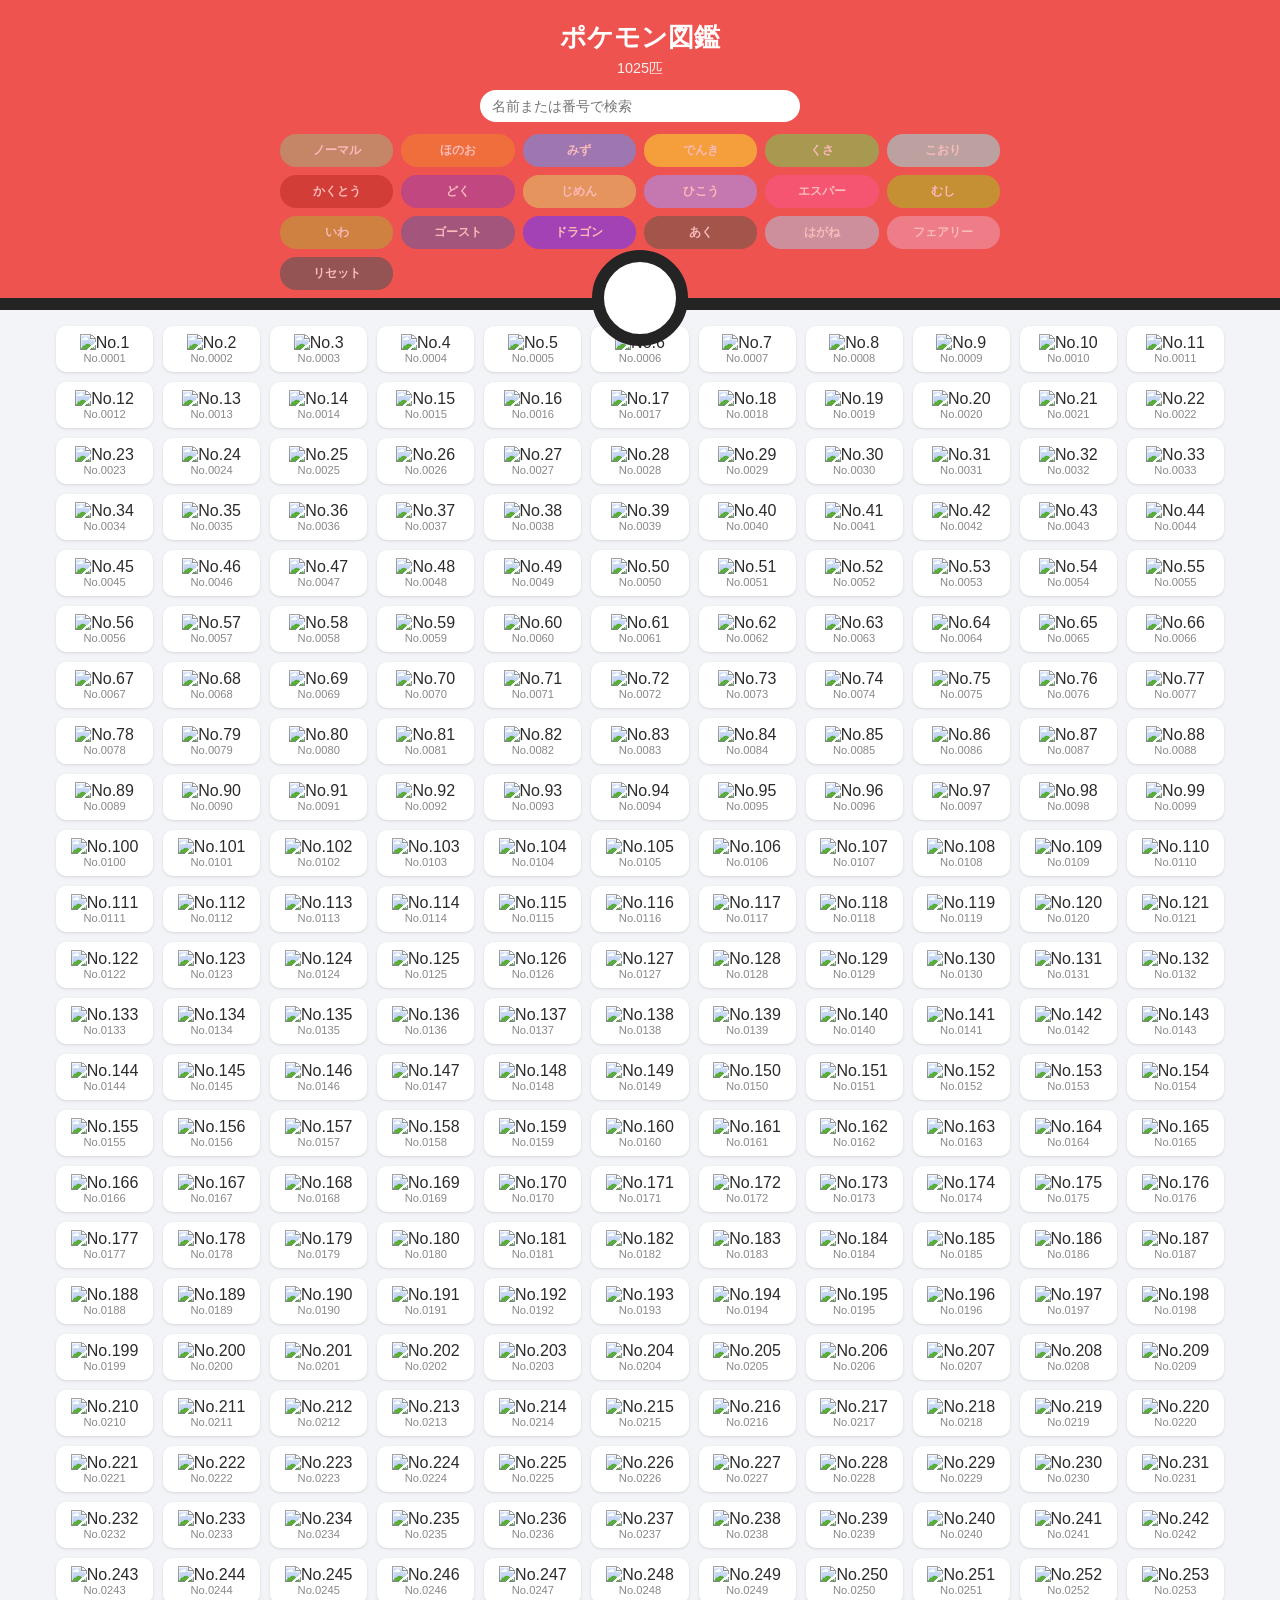
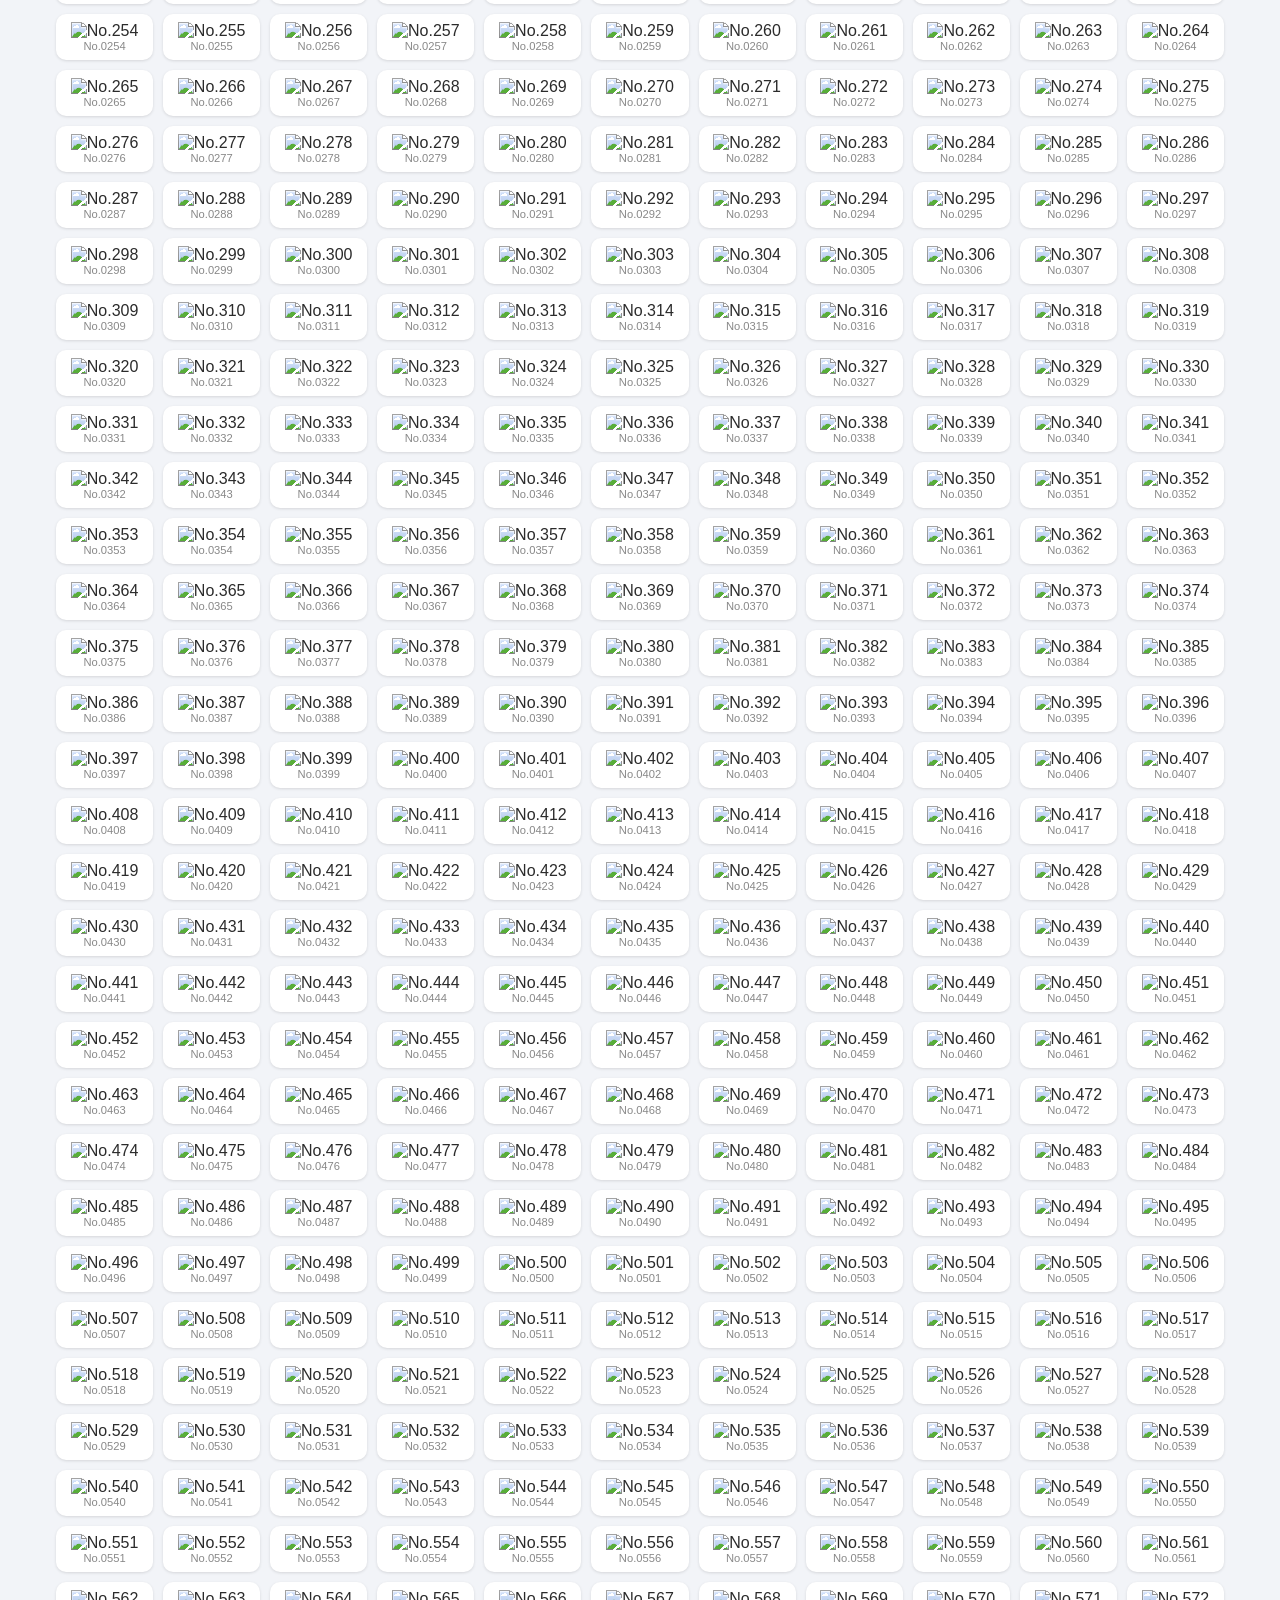
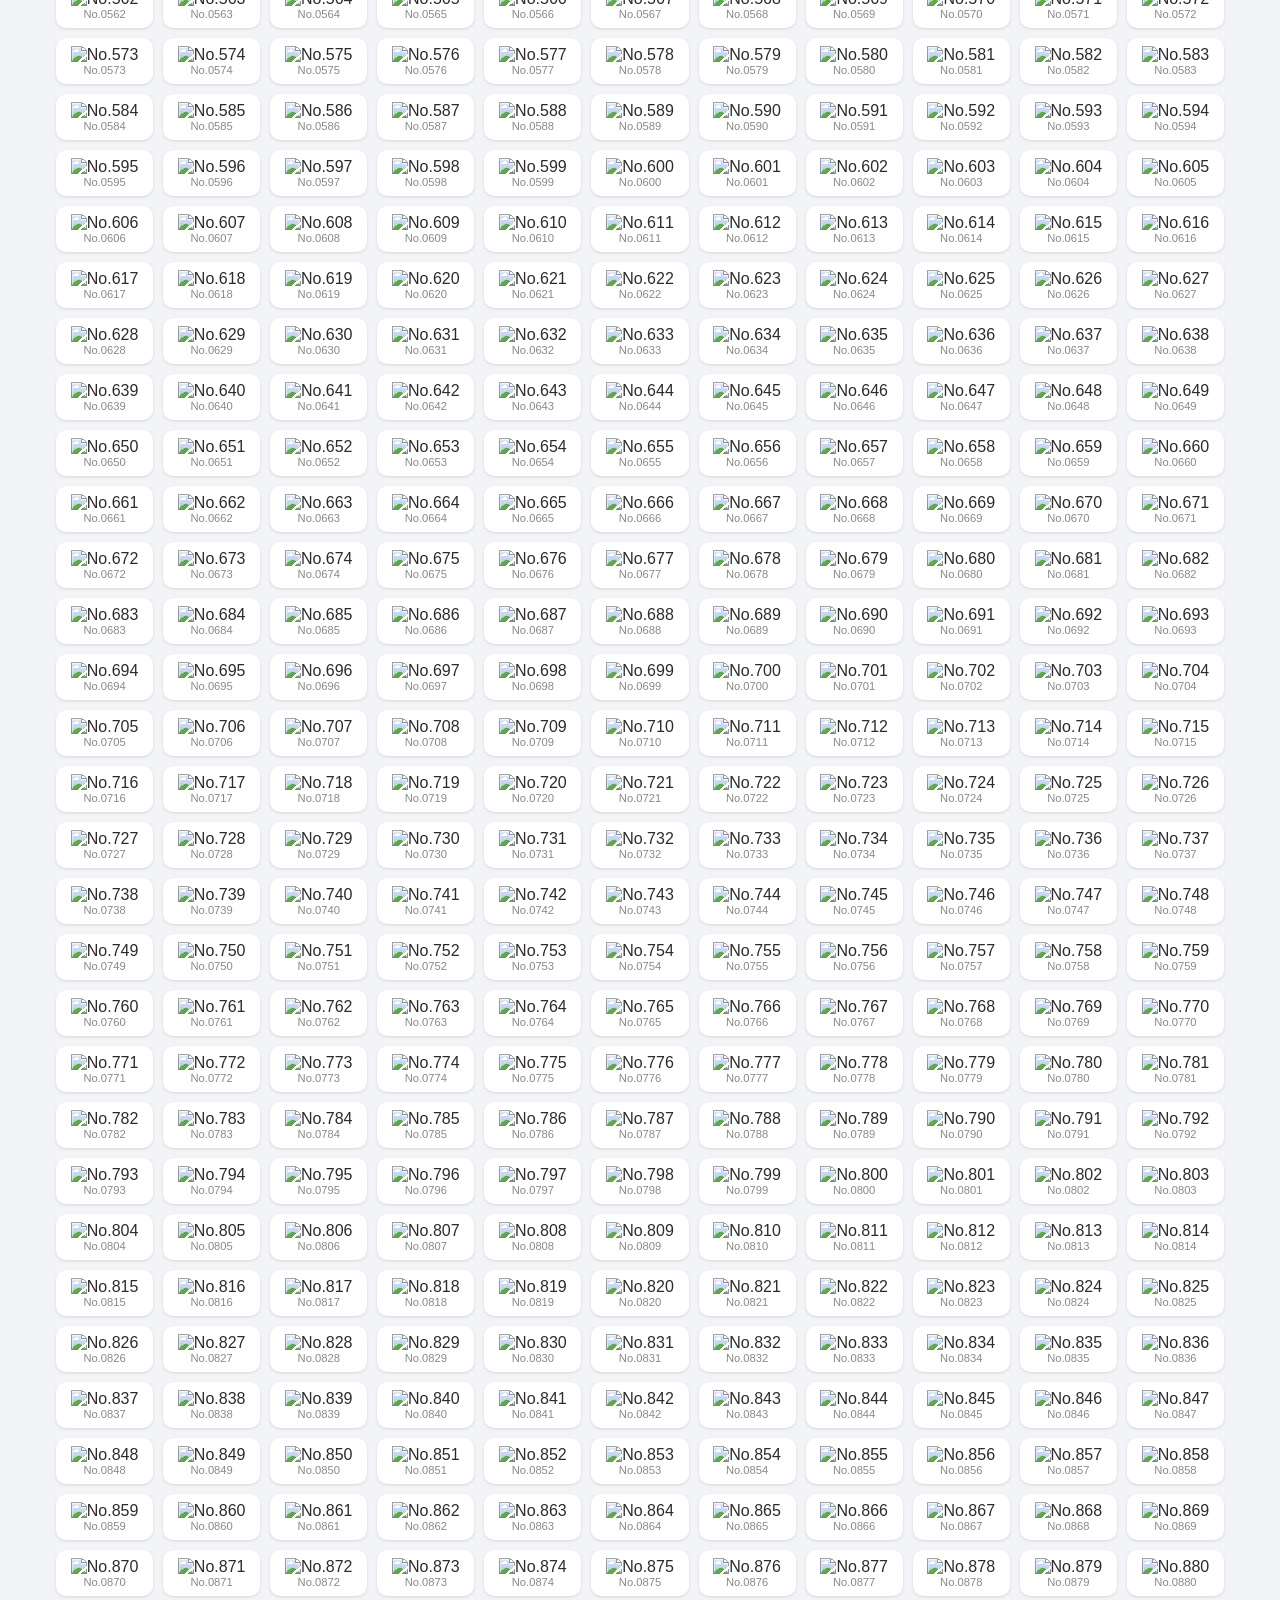
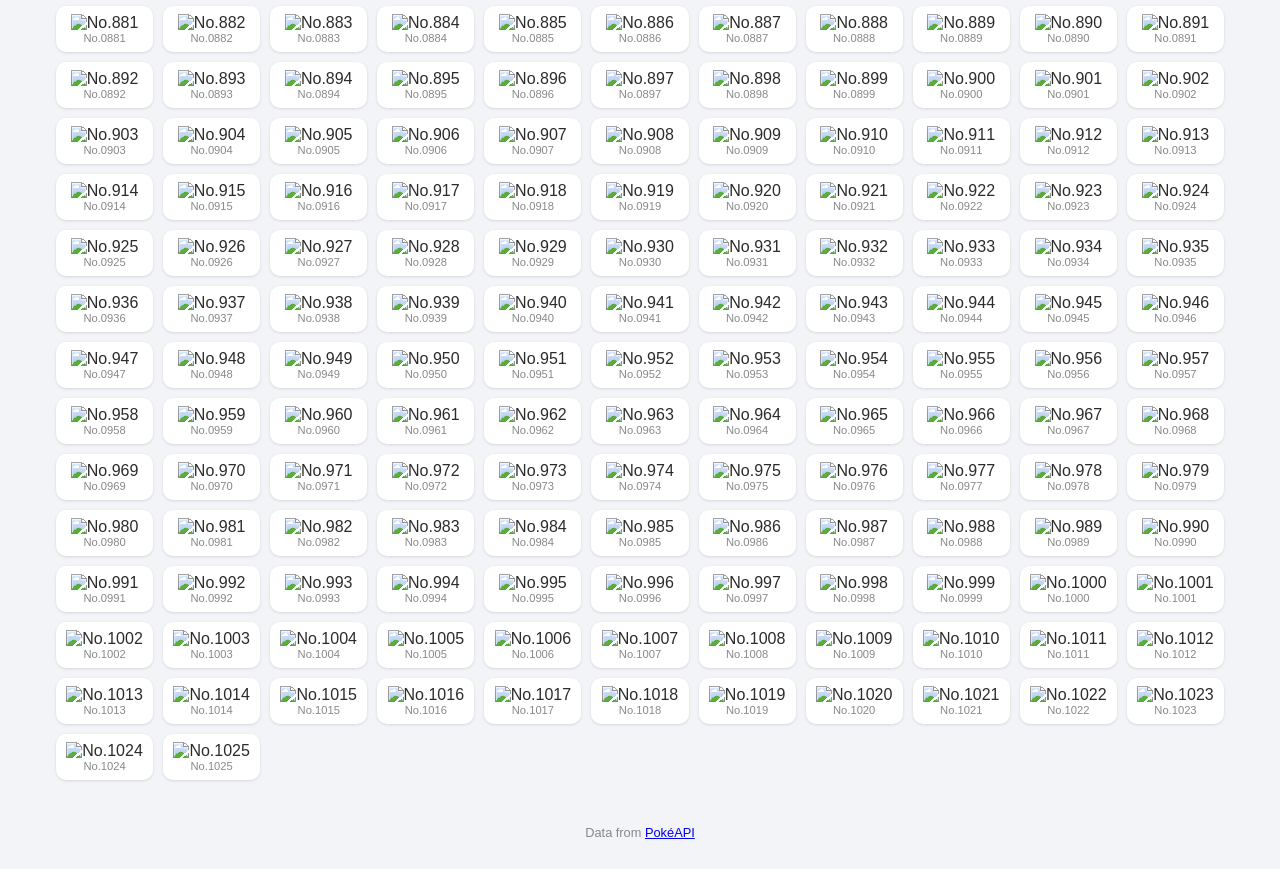
==== pokeapi_category/index.html @ 5394cee2 "Git再管理" ====
<!DOCTYPE html>
<html lang="ja">
<head>
<meta charset="UTF-8">
<meta name="viewport" content="width=device-width, initial-scale=1.0">
<title>ポケモン図鑑</title>
<link rel="stylesheet" href="style.css">
</head>
<body>
  <header class="site-header">
    <h1>ポケモン図鑑</h1>
    <p id="count" class="count"></p>
    <input id="search" class="search" type="text" placeholder="名前または番号で検索">
    <!-- タイプ絞り込みボタン -->
    <div id="typeFilters" class="type-filters"></div>
  </header>

  <main id="grid" class="grid"></main>

  <div id="modal" class="modal hidden">
    <div class="modal-content">
      <button id="closeModal" class="close-btn" aria-label="閉じる">&times;</button>
      <div id="modalBody"></div>
    </div>
  </div>

  <footer class="site-footer">
    <p>Data from <a href="https://pokeapi.co/" target="_blank" rel="noopener noreferrer">PokéAPI</a></p>
  </footer>

  <script src="script.js"></script>
</body>
</html>
---- pokeapi_category/style.css ----
:root {
  --bg: #f2f4f8;
  --card-bg: #ffffff;
  --accent: #ef5350;
  --text: #2b2b2b;
  --muted: #888;
}

* { box-sizing: border-box; }

body {
  margin: 0;
  font-family: "Hiragino Kaku Gothic ProN", "Hiragino Sans", "Segoe UI", sans-serif;
  background: var(--bg);
  color: var(--text);
}

.site-header {
  background: var(--accent);
  color: #fff;
  padding: 20px 16px;
  text-align: center;
  position: sticky;
  top: 0;
  z-index: 10;
  isolation: isolate;
}

/* ヘッダーと一覧の境目に、モンスターボールをイメージした黒い線を置く。 */
.site-header::before {
  content: "";
  position: absolute;
  z-index: -1;
  right: 0;
  bottom: 0;
  left: 0;
  height: 12px;
  background: #242424;
}

/* 線の中央に、黒い縁取りのある白い円を重ねる。 */
.site-header::after {
  content: "";
  position: absolute;
  z-index: 0;
  width: 72px;
  height: 72px;
  left: 50%;
  /* 円の直径部分が、黒い線の中心と重なる位置。 */
  bottom: -36px;
  transform: translateX(-50%);
  border-radius: 50%;
  border: 12px solid #242424;
  background: #fff;
}

/* 円を背景として扱い、ヘッダー内の文字と検索欄を前面に表示する。 */
.site-header > * {
  position: relative;
  z-index: 1;
}

.site-header h1 {
  margin: 0 0 4px;
  font-size: 1.6rem;
}

.count {
  margin: 0 0 12px;
  font-size: 0.9rem;
  opacity: 0.9;
}

.search {
  width: 100%;
  max-width: 320px;
  padding: 8px 12px;
  border-radius: 20px;
  border: none;
  font-size: 0.9rem;
  outline: none;
}

.type-filters {
  width: 100%;
  max-width: 720px;
  margin: 12px auto 0;
  display: grid;
  grid-template-columns: repeat(6, 1fr);
  gap: 8px;
}

.type-filter {
  border: 2px solid transparent;
  color: #fff;
  padding: 6px 12px;
  border-radius: 16px;
  font-size: 0.75rem;
  font-weight: bold;
  cursor: pointer;
  opacity: 0.6;
  transition: 0.2s;
}

.type-filter:hover {
  opacity: 0.9;
  transform: translateY(-2px);
}

.type-filter.selected {
  border-color: #333;
  box-shadow: 0 0 0 3px rgba(0, 0, 0, 0.15);
  transform: translateY(-2px);
}

.reset-button {
  background: #555;
  color: #fff;
}

.reset-button:hover {
  background: #333;
}

.all-type {
  background: #555;
}

.grid {
  display: grid;
  grid-template-columns: repeat(auto-fill, minmax(96px, 1fr));
  gap: 10px;
  padding: 16px;
  max-width: 1200px;
  margin: 0 auto;
}

.card {
  background: var(--card-bg);
  border-radius: 10px;
  text-align: center;
  padding: 8px 4px;
  cursor: pointer;
  box-shadow: 0 1px 3px rgba(0,0,0,0.12);
  transition: transform 0.12s ease;
}

.card:hover {
  transform: translateY(-3px);
}

.card img {
  width: 64px;
  height: 64px;
  image-rendering: pixelated;
}

.card .num {
  font-size: 0.7rem;
  color: var(--muted);
}

.card .name {
  font-size: 0.75rem;
  font-weight: bold;
}

.card.hidden { display: none; }

.modal {
  position: fixed;
  inset: 0;
  background: rgba(0,0,0,0.5);
  display: flex;
  align-items: center;
  justify-content: center;
  z-index: 100;
}

.modal.hidden { display: none; }

.modal-content {
  background: #fff;
  border-radius: 12px;
  padding: 24px;
  max-width: 420px;
  width: 90%;
  max-height: 85vh;
  overflow-y: auto;
  position: relative;
  isolation: isolate;
}

/* タイプカラーを淡くした斜めの帯を、モーダルの背景として表示する。 */
.modal-content::before {
  content: "";
  position: absolute;
  z-index: -1;
  inset: 0;
  background: linear-gradient(
    135deg,
    transparent 0 34%,
    var(--type-color-1, #fff) 34% 50%,
    var(--type-color-2, #fff) 50% 66%,
    transparent 66%
  );
}

/* 背景の帯より前面に、詳細内容と閉じるボタンを表示する。 */
.modal-content > * {
  position: relative;
  z-index: 1;
}

.close-btn {
  position: absolute;
  top: 8px;
  right: 12px;
  background: none;
  border: none;
  font-size: 1.6rem;
  cursor: pointer;
  color: var(--muted);
}

.detail-header {
  display: flex;
  align-items: center;
  gap: 16px;
}

.detail-header img {
  width: 120px;
  height: 120px;
  image-rendering: pixelated;
}

.detail-header h2 {
  margin: 0 0 4px;
}

.types {
  display: flex;
  gap: 6px;
  margin: 8px 0;
}

.type-badge {
  color: #fff;
  padding: 2px 10px;
  border-radius: 12px;
  font-size: 0.75rem;
  text-transform: capitalize;
}

.stats-table {
  width: 100%;
  border-collapse: collapse;
  margin-top: 12px;
  font-size: 0.85rem;
}

.stats-table td {
  padding: 4px 0;
  border-bottom: 1px solid #eee;
}

.stats-table td:first-child {
  text-transform: capitalize;
  color: var(--muted);
}

.stats-table tr:not(:last-child) td {
  padding-bottom: 8px;
}

/* タイトルと数値を同じ行に置くための設定。 */
.stat-heading {
  /* 子要素を横並びにする。 */
  display: flex;
  /* タイトルを左、数値を右へ移動する。 */
  justify-content: space-between;
  /* 文字の上下位置を自然にそろえる。 */
  align-items: baseline;
  /* タイトルとバーの間に少し余白を作る。 */
  margin-bottom: 4px;
  text-transform: capitalize;
  color: var(--muted);
}

/* 数値を表示するためのバー全体。 */
.stat-bar {
  /* ブロック要素にして、親要素の横幅を使えるようにする。 */
  display: block;
  /* タイトルの左端から右端まで広げる。 */
  width: 100%;
  /* 細すぎず見やすい高さにする。 */
  height: 10px;
  /* 中の塗りつぶしが外側からはみ出さないようにする。 */
  overflow: hidden;
  /* バーの角を丸くする。 */
  border-radius: 5px;
  /* まだ貯まっていない部分の色。 */
  background: #e5e7eb;
}

/* 実際にステータスの割合だけ色が付く部分。 */
.stat-bar-fill {
  display: block;
  /* JavaScriptがアニメーション開始時に最終幅を設定する。 */
  width: 0;
  height: 100%;
  border-radius: inherit;
  background: var(--accent);
  /* widthが変わると、0%からなめらかに伸びる。 */
  transition: width 900ms cubic-bezier(0.22, 1, 0.36, 1);
}

.stat-value {
  color: var(--text);
  font-variant-numeric: tabular-nums;
}

.site-footer {
  text-align: center;
  padding: 16px;
  font-size: 0.8rem;
  color: var(--muted);
}

.loading {
  text-align: center;
  padding: 40px;
  color: var(--muted);
}

/* type colors */
.type-normal{background:#A8A878}.type-fire{background:#F08030}.type-water{background:#6890F0}
.type-electric{background:#F8D030}.type-grass{background:#78C850}.type-ice{background:#98D8D8}
.type-fighting{background:#C03028}.type-poison{background:#A040A0}.type-ground{background:#E0C068}
.type-flying{background:#A890F0}.type-psychic{background:#F85888}.type-bug{background:#A8B820}
.type-rock{background:#B8A038}.type-ghost{background:#705898}.type-dragon{background:#7038F8}
.type-dark{background:#705848}.type-steel{background:#B8B8D0}.type-fairy{background:#EE99AC}
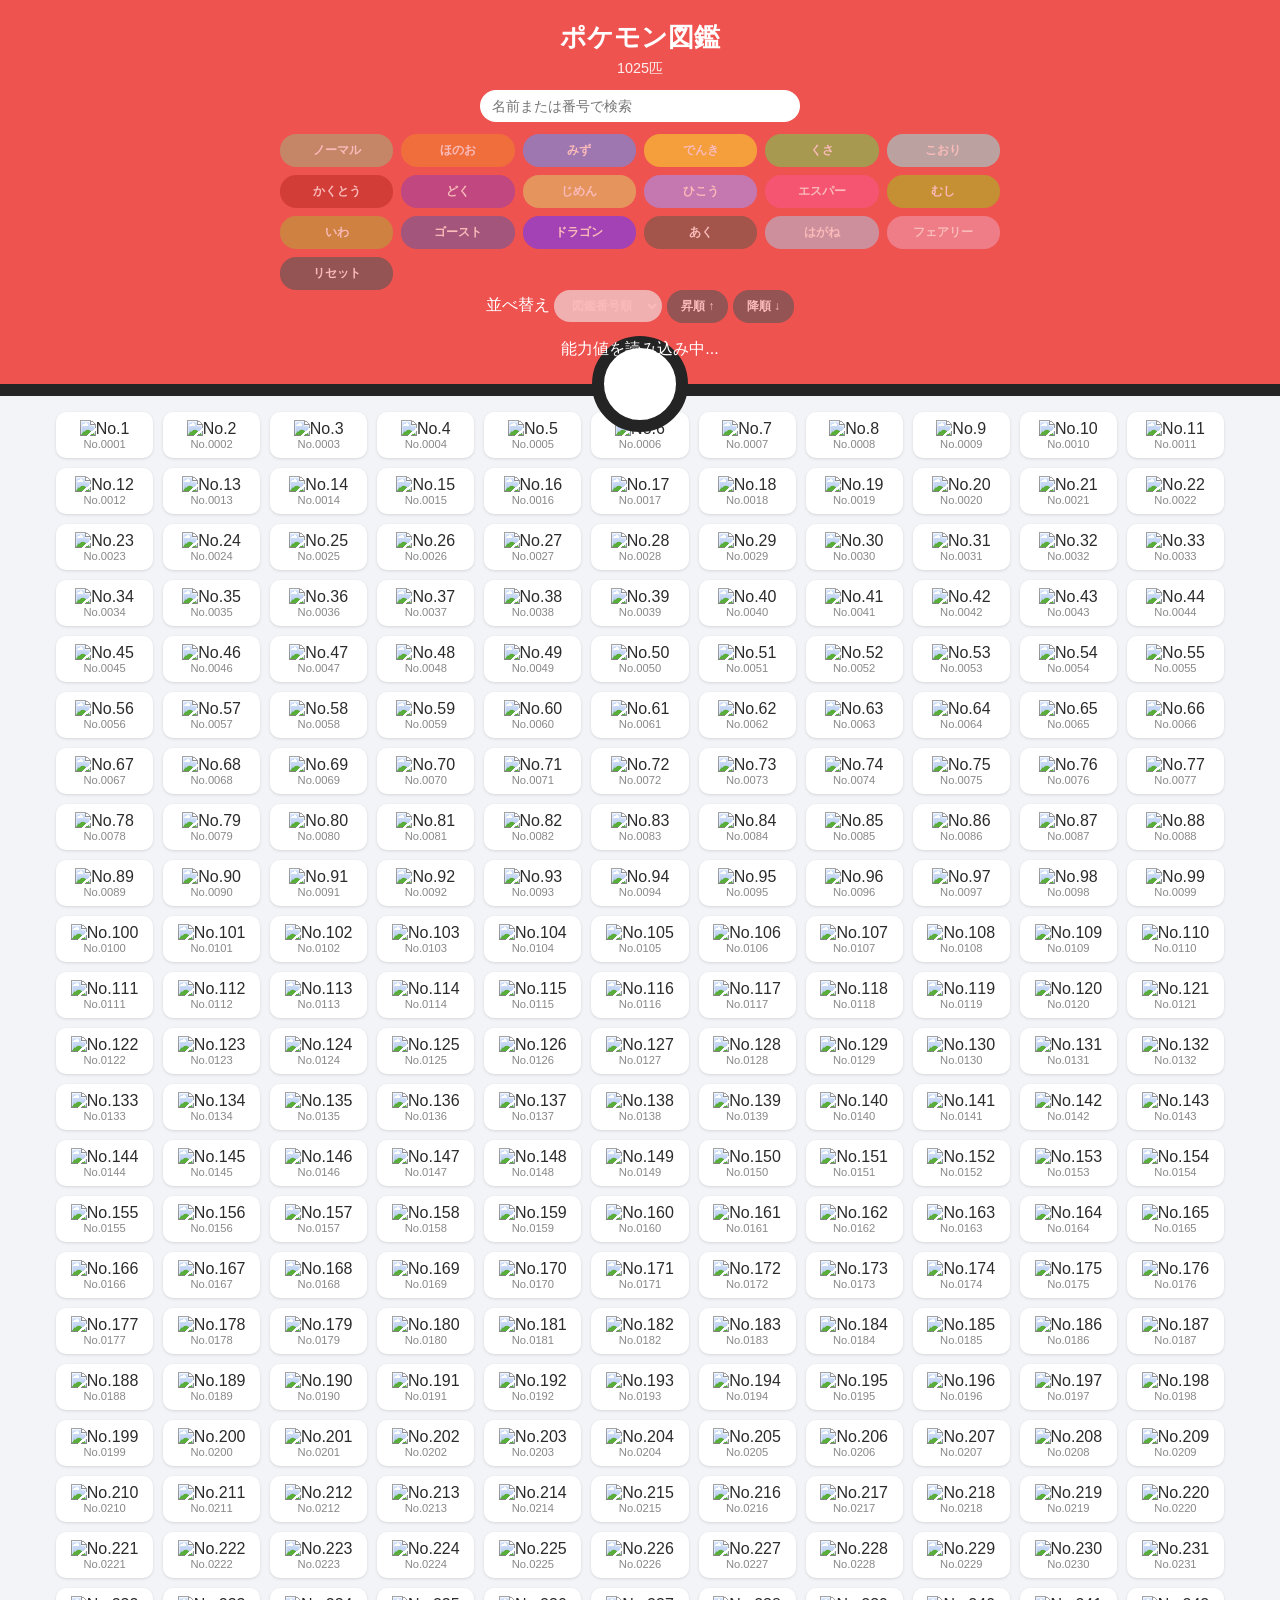
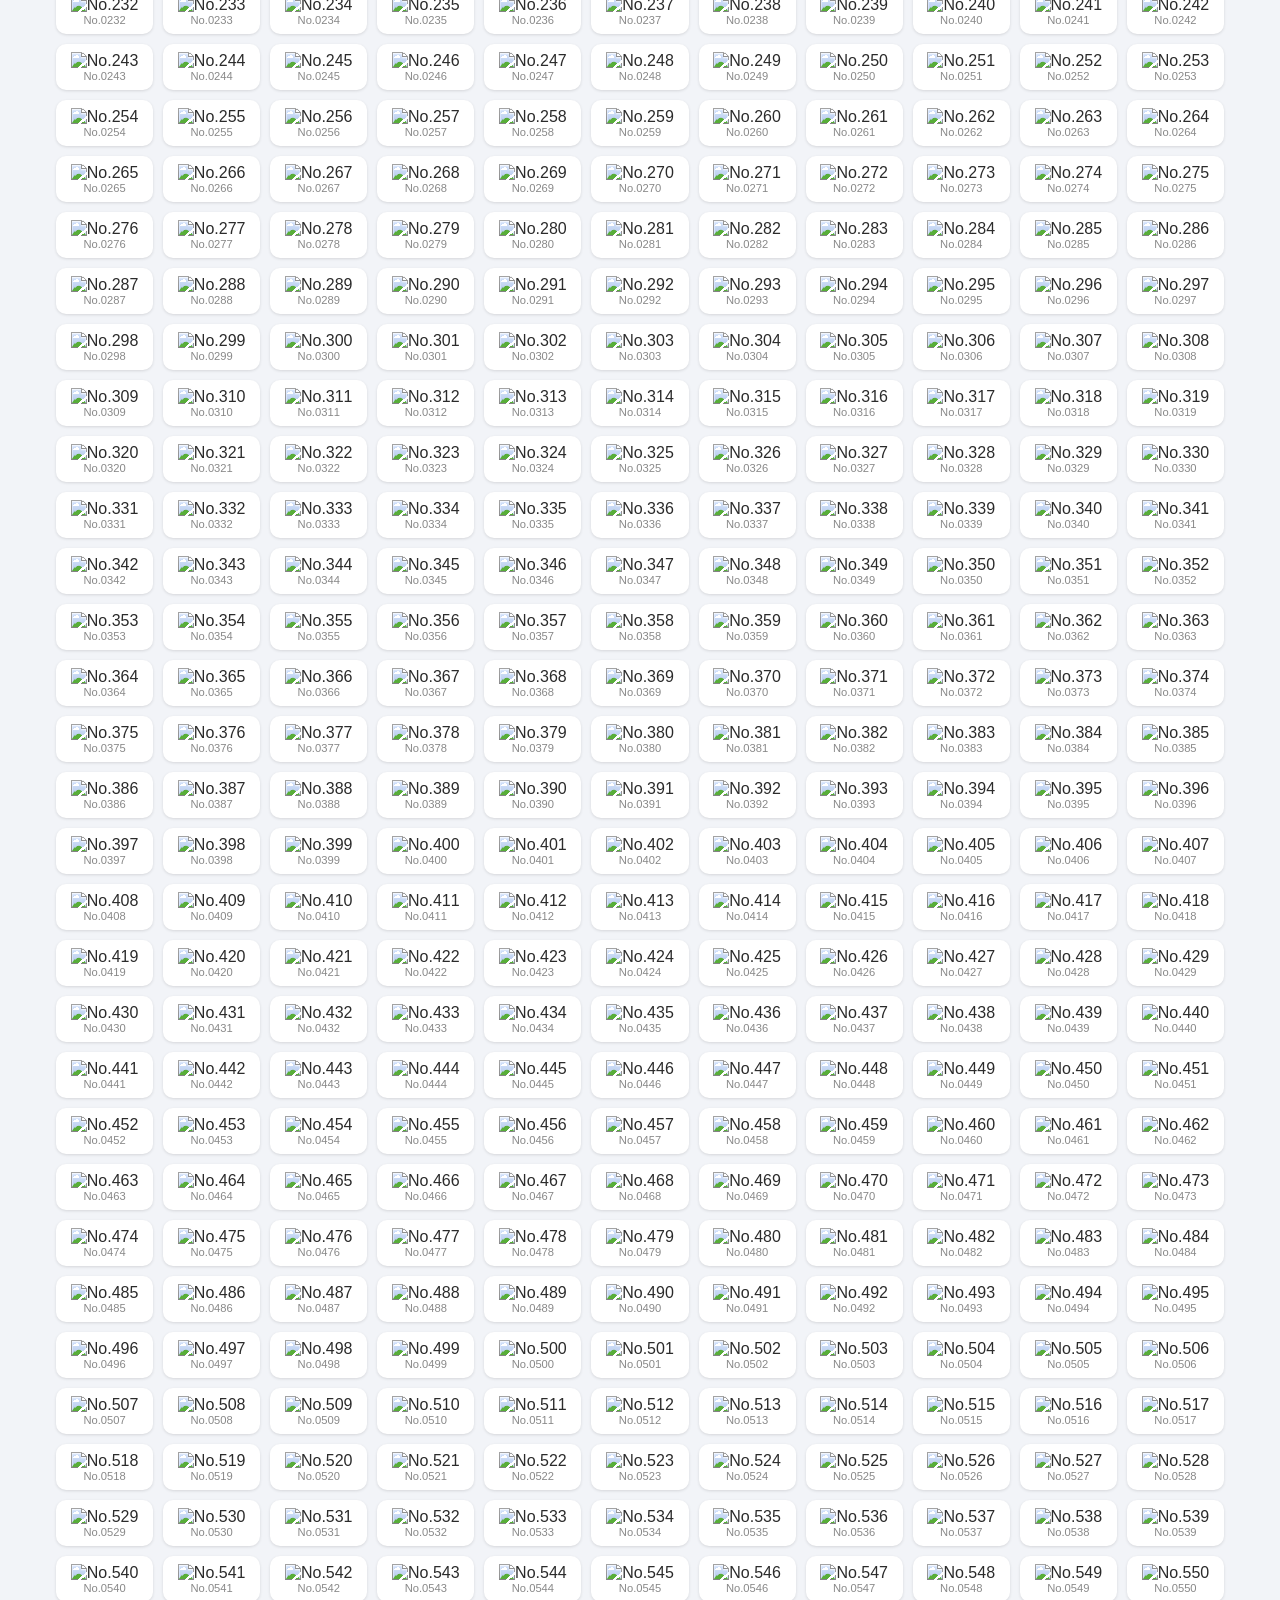
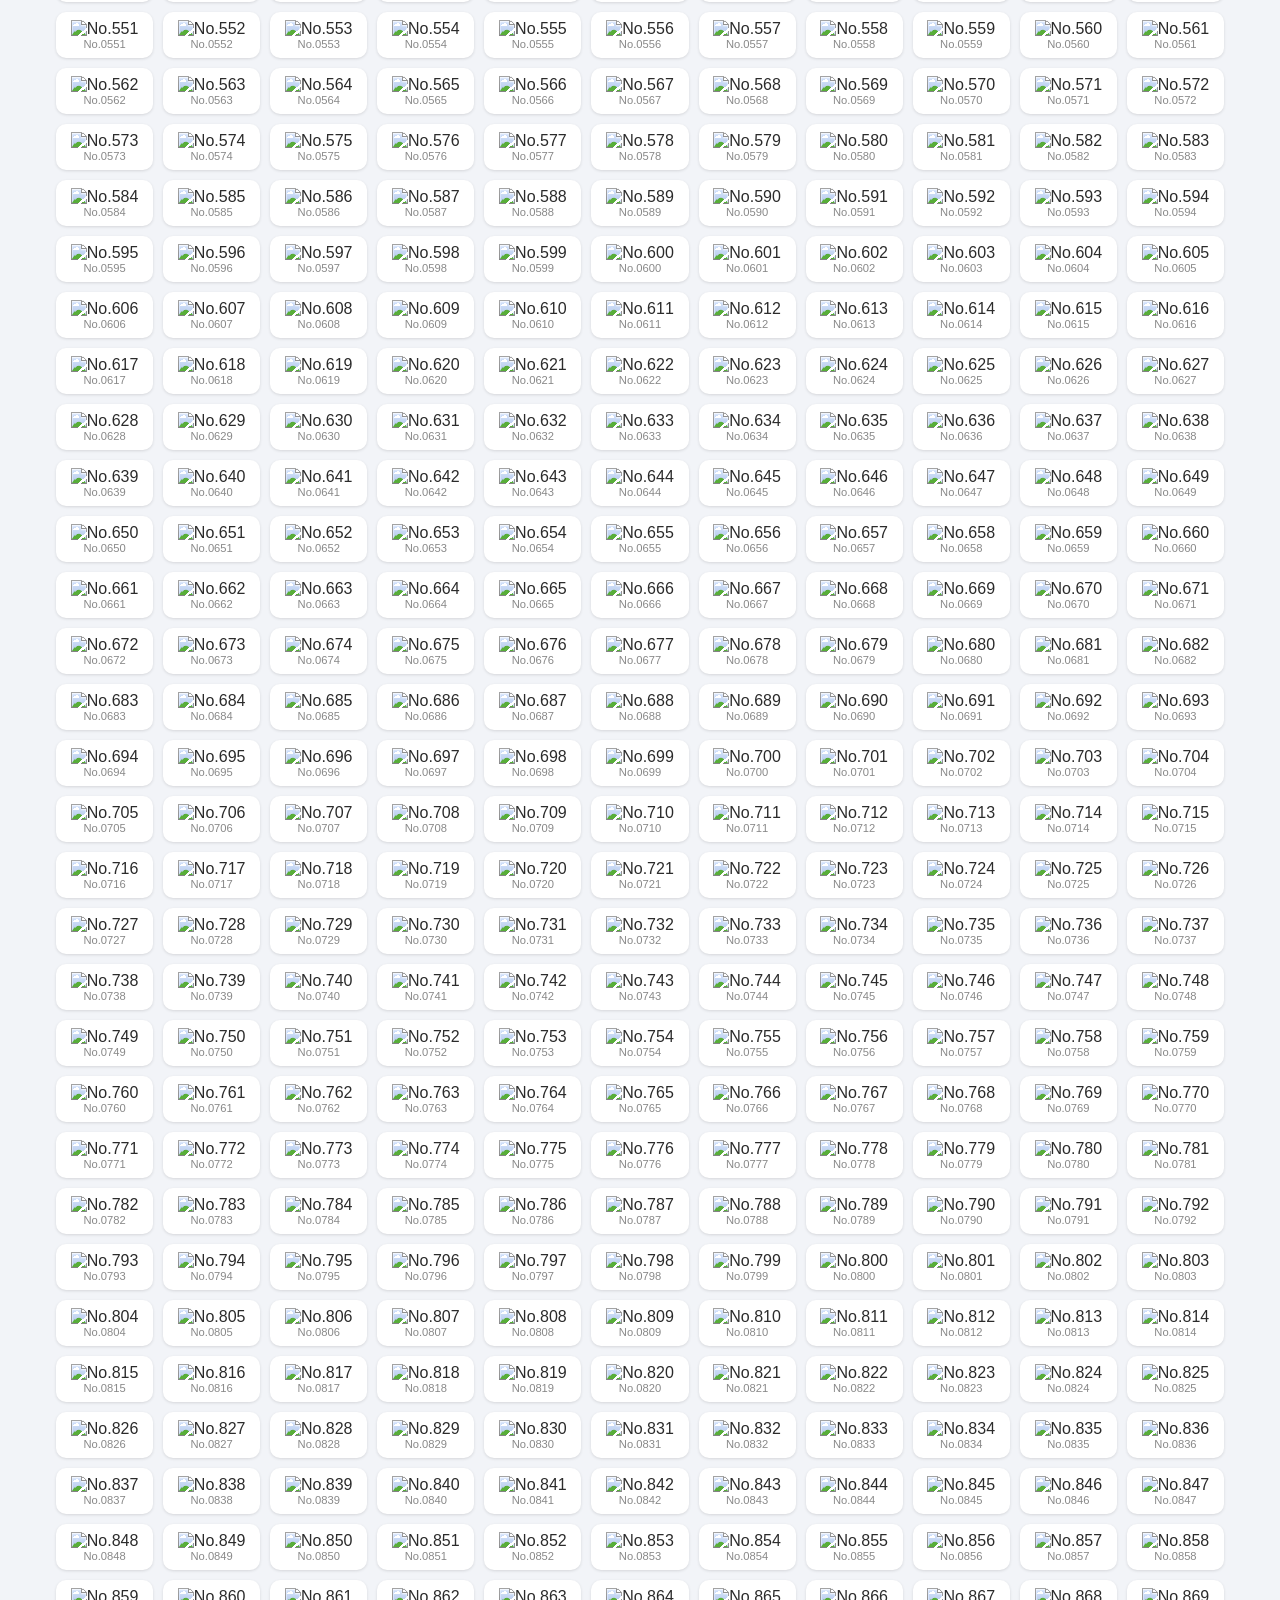
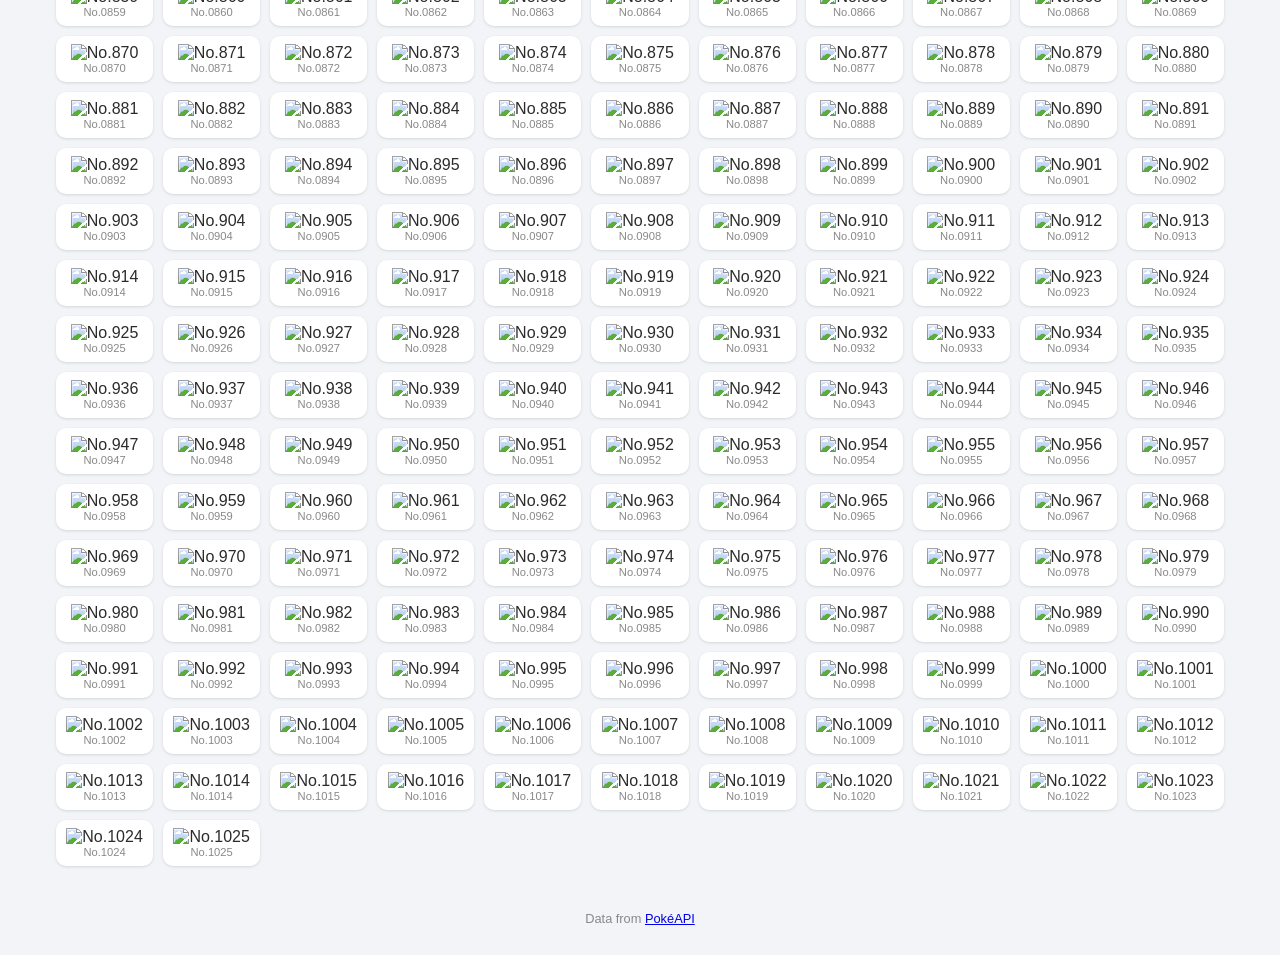
==== commit 1e96632d: "ファイルを増殖/ステータスの昇降順" ====
--- a/pokeapi_category/index.html
+++ b/pokeapi_category/index.html
@@ -13,6 +13,23 @@
     <input id="search" class="search" type="text" placeholder="名前または番号で検索">
     <!-- タイプ絞り込みボタン -->
     <div id="typeFilters" class="type-filters"></div>
+    <!-- 能力値による並べ替え -->
+    <div class="sort-controls" role="group" aria-label="並べ替え">
+      <label for="sortStat">並べ替え</label>
+      <select id="sortStat" class="type-filter sort-select" disabled>
+        <option value="id">図鑑番号順</option>
+        <option value="hp">HP</option>
+        <option value="attack">こうげき</option>
+        <option value="defense">ぼうぎょ</option>
+        <option value="special-attack">とくこう</option>
+        <option value="special-defense">とくぼう</option>
+        <option value="speed">すばやさ</option>
+        <option value="total">合計</option>
+      </select>
+      <button id="sortAsc" class="type-filter reset-button" type="button" aria-pressed="true" disabled>昇順 ↑</button>
+      <button id="sortDesc" class="type-filter reset-button" type="button" aria-pressed="false" disabled>降順 ↓</button>
+    </div>
+    <p id="sortStatus" class="sort-status" role="status">能力値を読み込み中...</p>
   </header>
 
   <main id="grid" class="grid"></main>
